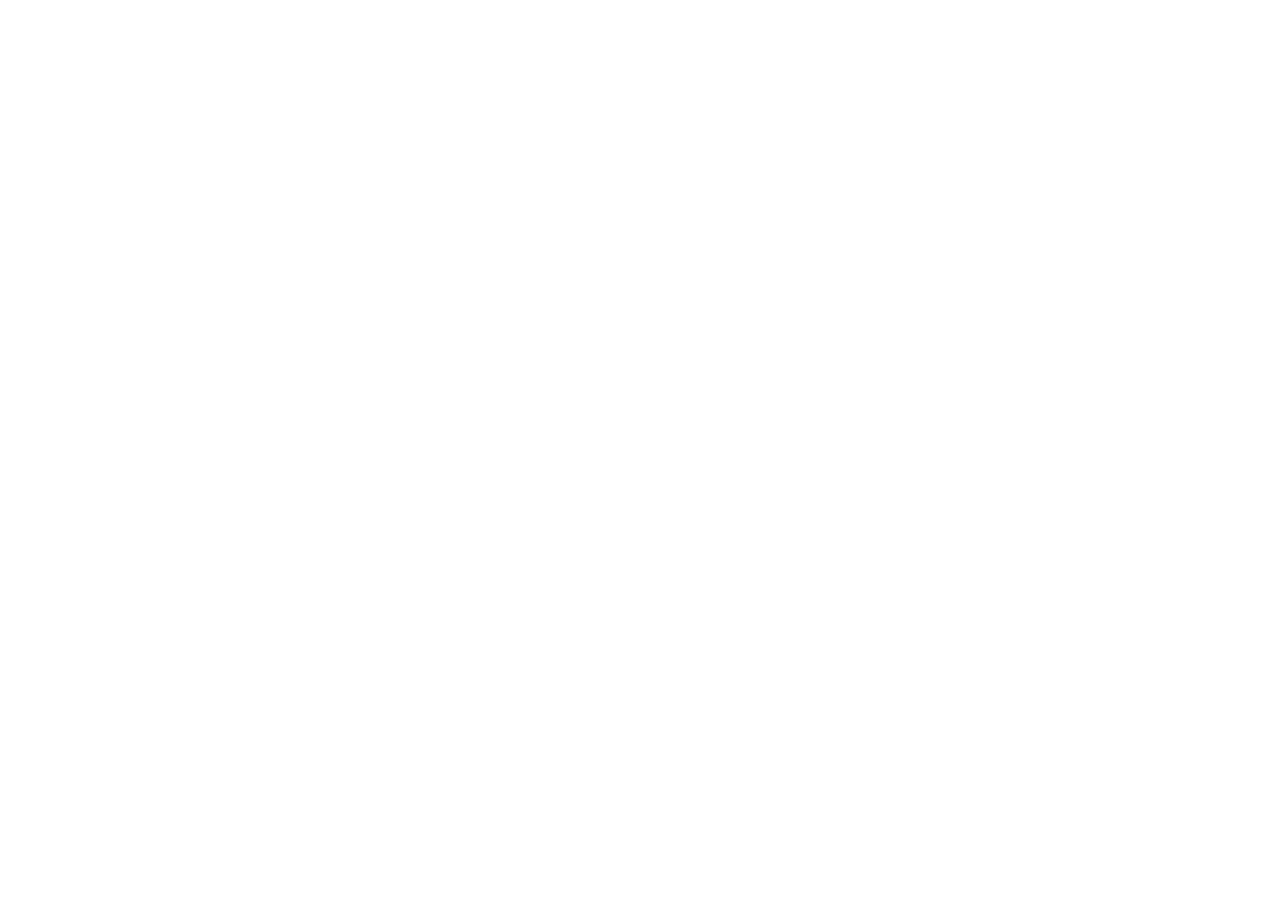
==== game.html @ 0d2a91a9 "First page button layout and greeting. boiler plate html in all files." ====
<!DOCTYPE html>
<html lang="en">

<head>
    <title>Javascript Quiz</title>
    <meta charset="UTF-8" />
    <meta name="viewport" content="width=device-width,initial-scale=1" />
    <meta name="description" content="" />
    <link href="https://cdn.jsdelivr.net/npm/bootstrap@5.1.3/dist/css/bootstrap.min.css" rel="stylesheet"
        crossorigin="anonymous">
    <link rel="stylesheet" type="text/css" href="./assets/style.css" />
</head>

<body>








    <script src="https://code.jquery.com/jquery-3.6.0.min.js" crossorigin="anonymous"></script>
    <script src="https://cdn.jsdelivr.net/npm/@popperjs/core@2.10.2/dist/umd/popper.min.js"
        crossorigin="anonymous"></script>
    <script src="https://cdn.jsdelivr.net/npm/bootstrap@5.1.3/dist/js/bootstrap.min.js"
        crossorigin="anonymous"></script>
</body>

</html>
---- assets/style.css ----
#highRollers,
#startQuizButton,
#readyToRock {
    margin-bottom: 75px;
    margin-top: 75px;;
    
}
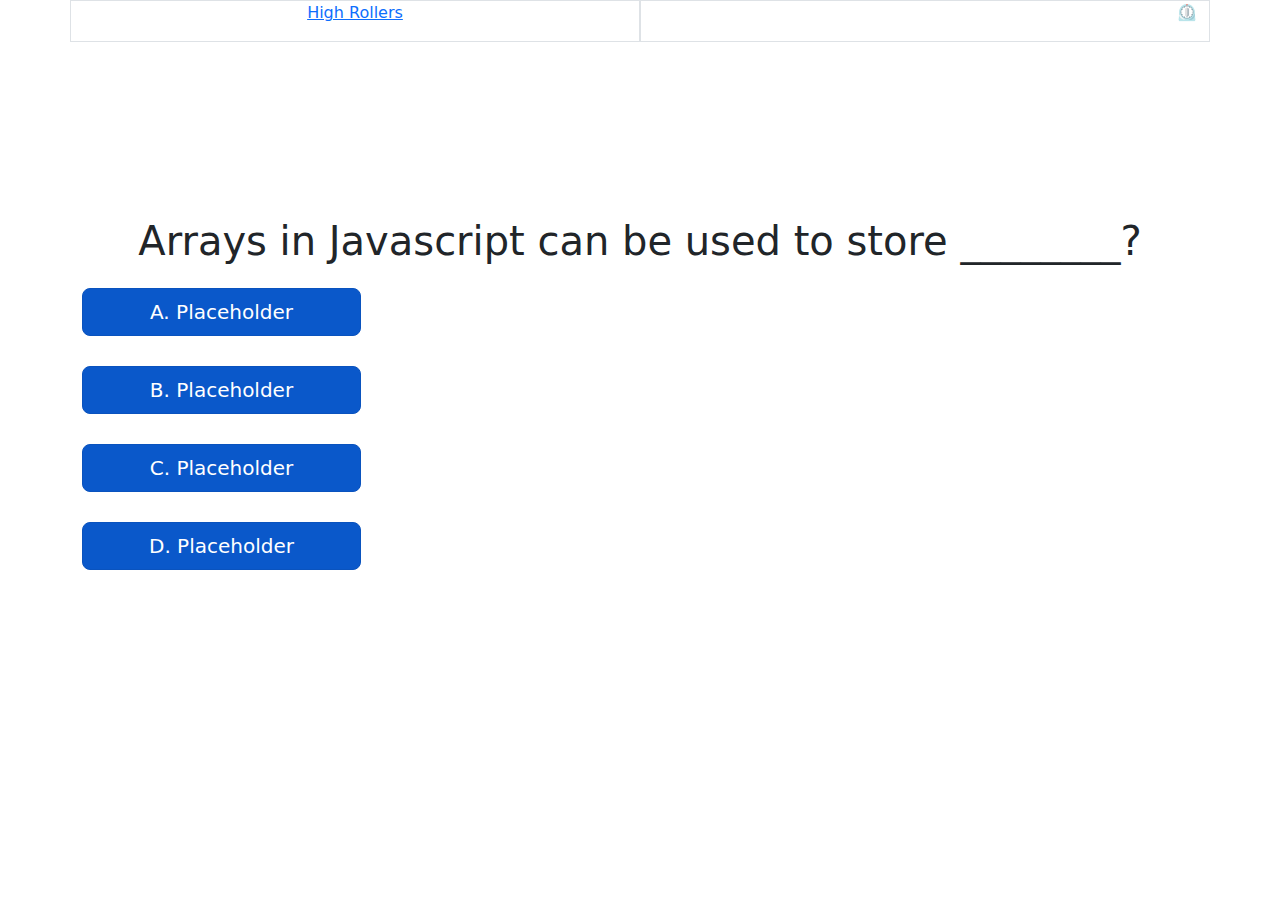
==== commit 22673d16: "intitial html styled on all pages" ====
--- a/game.html
+++ b/game.html
@@ -12,15 +12,50 @@
 </head>
 
 <body>
+    <header class="container">
+        <div class="row">
+            <div class="col-6 border" style="text-align: center;">
+                <a href="highscores.html" id="highScoreGameButton">High Rollers</a>
+            </div>
+            <div class="col-6 border" style="text-align: right;">
+                <p>⏲ </p>
+            </div>
+        </div>
+    </header>
+    <section class="container">
+        <div class="row">
+            <h1 class="col" style="text-align: center; padding-top: 175px;">
+                Arrays in Javascript can be used to store ________?
+            </h1>
+        </div>
+        <div class="row" id="multipleChoicePossibleAnswers">
+            <div>
+                <a class="btn btn-primary btn-lg active col-3" style="margin-top: 15px;     margin-bottom: 15px;"
+                    role=" button" aria-pressed="true">A.
+                    Placeholder</a>
+            </div>
+            <div>
+                <a class="btn btn-primary btn-lg active col-3" style="margin-top: 15px; margin-bottom: 15px;" role="
+                    button" aria-pressed="true">B.
+                    Placeholder</a>
+            </div>
+            <div>
+                <a class="btn btn-primary btn-lg active col-3" style="margin-top: 15px; margin-bottom: 15px;"
+                    role=" button" aria-pressed="true">C.
+                    Placeholder</a>
+            </div>
+            <div>
+                <a class="btn btn-primary btn-lg active col-3" style="margin-top: 15px; margin-bottom: 15px;"
+                    role=" button" aria-pressed="true">D.
+                    Placeholder</a>
+            </div>
+
+        </div>
 
 
-
-
-
-
-
-
-    <script src="https://code.jquery.com/jquery-3.6.0.min.js" crossorigin="anonymous"></script>
+    </section>
+    <script src="https://code.jquery.com/jquery-3.6.0.min.js" crossorigin="anonymous">
+    </script>
     <script src="https://cdn.jsdelivr.net/npm/@popperjs/core@2.10.2/dist/umd/popper.min.js"
         crossorigin="anonymous"></script>
     <script src="https://cdn.jsdelivr.net/npm/bootstrap@5.1.3/dist/js/bootstrap.min.js"
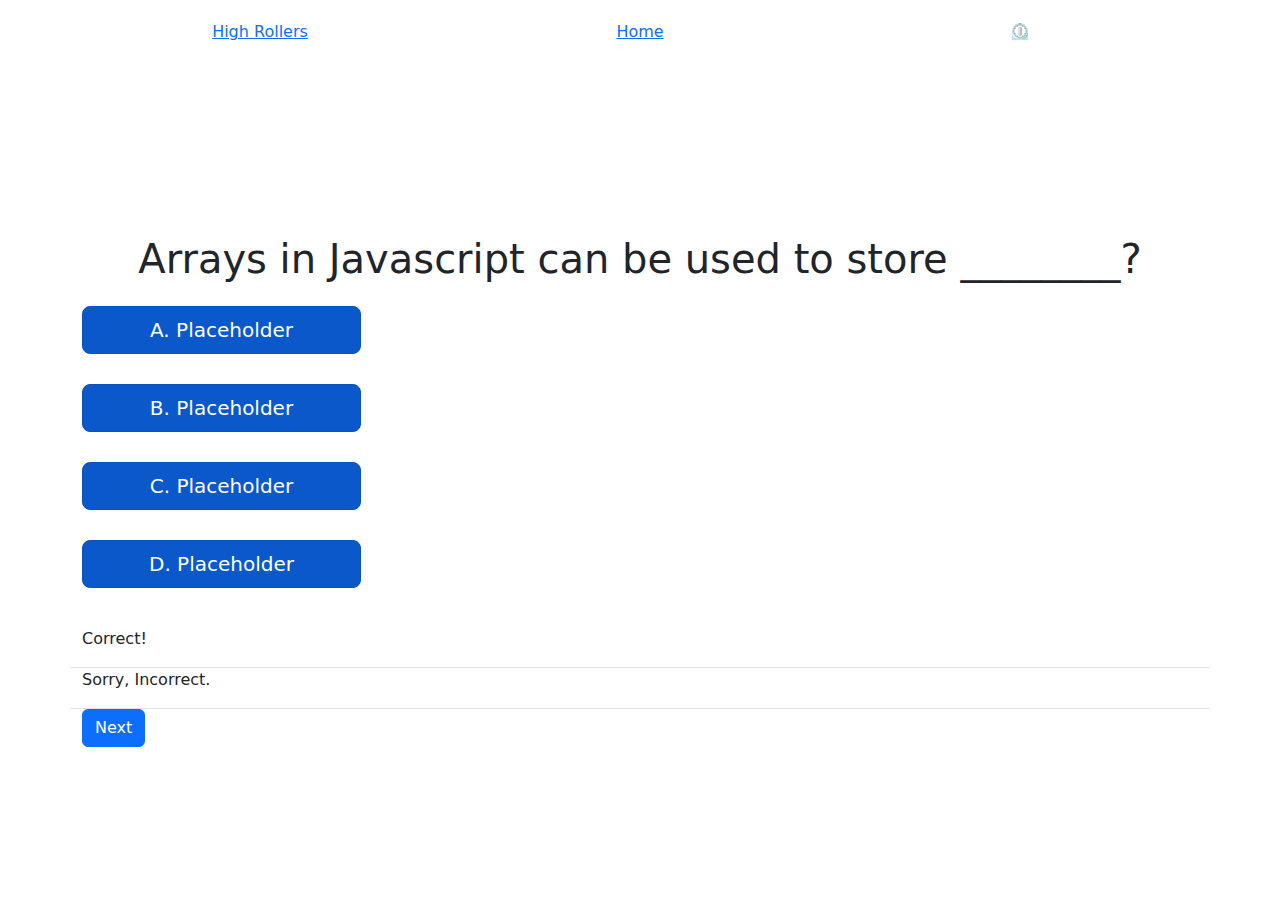
==== commit 4fbb7c31: "push for final design" ====
--- a/game.html
+++ b/game.html
@@ -9,15 +9,19 @@
     <link href="https://cdn.jsdelivr.net/npm/bootstrap@5.1.3/dist/css/bootstrap.min.css" rel="stylesheet"
         crossorigin="anonymous">
     <link rel="stylesheet" type="text/css" href="./assets/style.css" />
+    <script src="./assets/script.js" defer></script>
 </head>
 
 <body>
     <header class="container">
         <div class="row">
-            <div class="col-6 border" style="text-align: center;">
-                <a href="highscores.html" id="highScoreGameButton">High Rollers</a>
+            <div class="col-4" style="text-align: center; padding-top: 20px;">
+                <a href="highscores.html" id="highScoreGameLink">High Rollers</a>
             </div>
-            <div class="col-6 border" style="text-align: right;">
+            <div class="col-4" style="text-align: center; padding-top: 20px;">
+                <a href="index.html" id="homeLink">Home</a>
+            </div>
+            <div class="col-4" style="text-align: center; padding-top: 20px;">
                 <p>⏲ </p>
             </div>
         </div>
@@ -31,26 +35,37 @@
         <div class="row" id="multipleChoicePossibleAnswers">
             <div>
                 <a class="btn btn-primary btn-lg active col-3" style="margin-top: 15px;     margin-bottom: 15px;"
-                    role=" button" aria-pressed="true">A.
+                    role=" button" aria-pressed="true" id="a">A.
                     Placeholder</a>
             </div>
             <div>
                 <a class="btn btn-primary btn-lg active col-3" style="margin-top: 15px; margin-bottom: 15px;" role="
-                    button" aria-pressed="true">B.
+                    button" aria-pressed="true" id="b">B.
                     Placeholder</a>
             </div>
             <div>
                 <a class="btn btn-primary btn-lg active col-3" style="margin-top: 15px; margin-bottom: 15px;"
-                    role=" button" aria-pressed="true">C.
+                    role=" button" aria-pressed="true" id="c">C.
                     Placeholder</a>
             </div>
             <div>
                 <a class="btn btn-primary btn-lg active col-3" style="margin-top: 15px; margin-bottom: 15px;"
-                    role=" button" aria-pressed="true">D.
+                    role=" button" aria-pressed="true" id="d">D.
                     Placeholder</a>
             </div>
 
         </div>
+        <artice class="container">
+            <div id="correctNotification" class="row border-bottom">
+                <p>Correct!</p>
+            </div>
+            <div id="incorrectNotification" class="row border-bottom">
+                <p>Sorry, Incorrect.</p>
+            </div>
+            <div>
+                <button id="nextButton" class="btn btn-primary">Next</button>
+            </div>
+        </artice>
 
 
     </section>
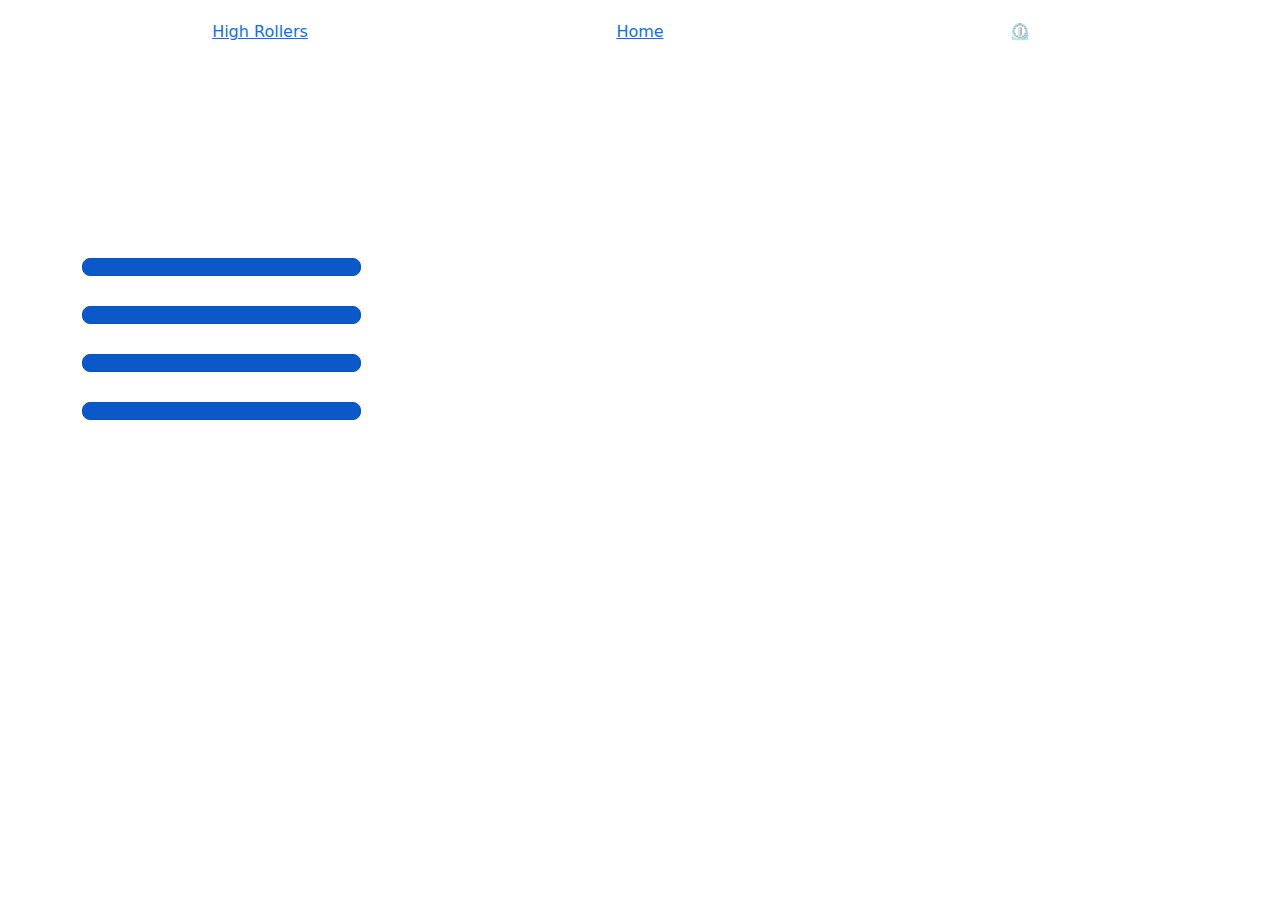
==== commit 72cedfc3: "some variables are declared" ====
--- a/game.html
+++ b/game.html
@@ -28,30 +28,26 @@
     </header>
     <section class="container">
         <div class="row">
-            <h1 class="col" style="text-align: center; padding-top: 175px;">
-                Arrays in Javascript can be used to store ________?
+            <h1 class="col" style="text-align: center; padding-top: 175px;" id="questionBox">
+
             </h1>
         </div>
         <div class="row" id="multipleChoicePossibleAnswers">
             <div>
                 <a class="btn btn-primary btn-lg active col-3" style="margin-top: 15px;     margin-bottom: 15px;"
-                    role=" button" aria-pressed="true" id="a">A.
-                    Placeholder</a>
+                    role=" button" aria-pressed="true" id="a"></a>
             </div>
             <div>
                 <a class="btn btn-primary btn-lg active col-3" style="margin-top: 15px; margin-bottom: 15px;" role="
-                    button" aria-pressed="true" id="b">B.
-                    Placeholder</a>
+                    button" aria-pressed="true" id="b"></a>
             </div>
             <div>
                 <a class="btn btn-primary btn-lg active col-3" style="margin-top: 15px; margin-bottom: 15px;"
-                    role=" button" aria-pressed="true" id="c">C.
-                    Placeholder</a>
+                    role=" button" aria-pressed="true" id="c"></a>
             </div>
             <div>
                 <a class="btn btn-primary btn-lg active col-3" style="margin-top: 15px; margin-bottom: 15px;"
-                    role=" button" aria-pressed="true" id="d">D.
-                    Placeholder</a>
+                    role=" button" aria-pressed="true" id="d"></a>
             </div>
 
         </div>
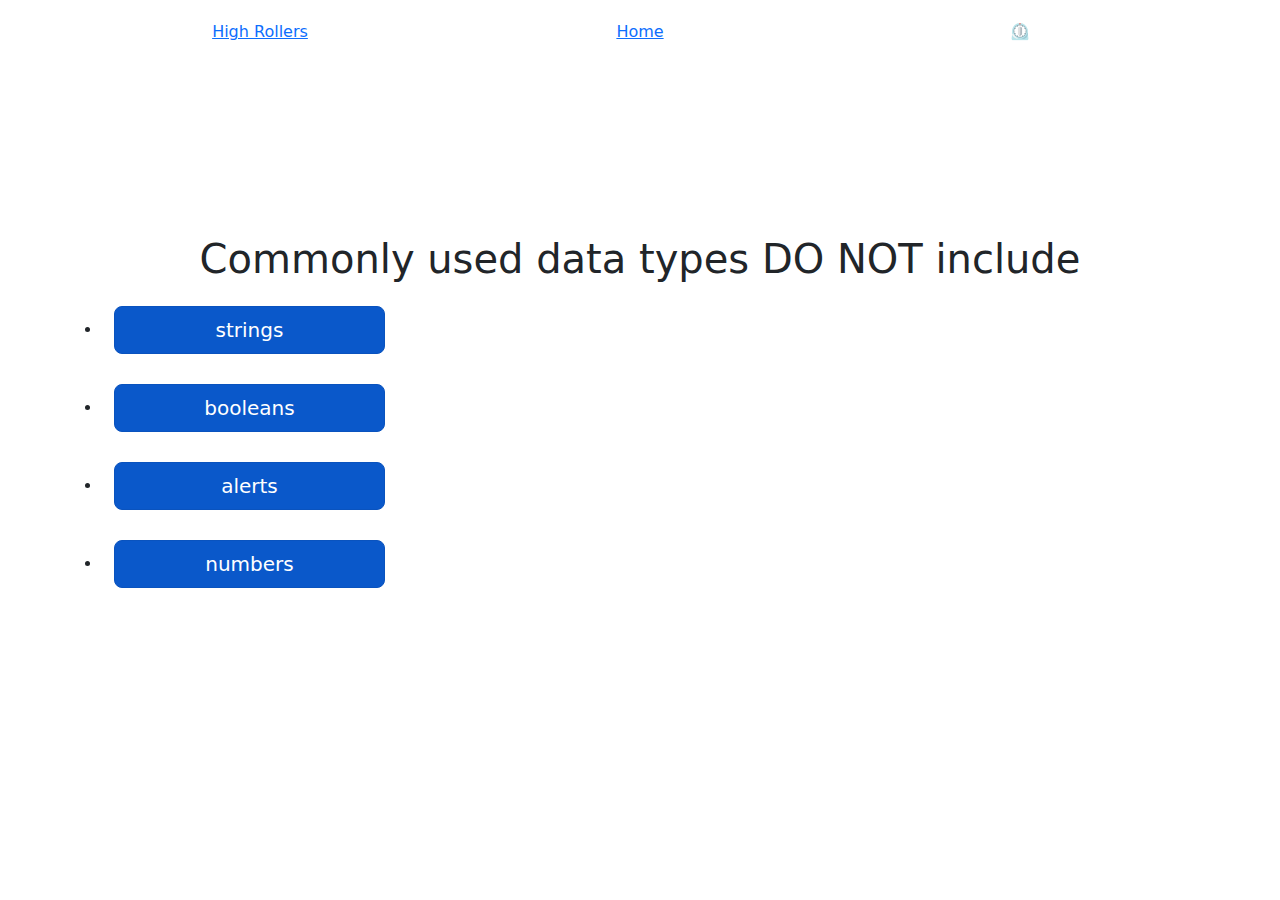
==== commit d0c46c19: "redid all code on single html page, updated script." ====
--- a/game.html
+++ b/game.html
@@ -9,7 +9,7 @@
     <link href="https://cdn.jsdelivr.net/npm/bootstrap@5.1.3/dist/css/bootstrap.min.css" rel="stylesheet"
         crossorigin="anonymous">
     <link rel="stylesheet" type="text/css" href="./assets/style.css" />
-    <script src="./assets/script.js" defer></script>
+    <script src="./assets/game.js" defer></script>
 </head>
 
 <body>
@@ -32,25 +32,9 @@
 
             </h1>
         </div>
-        <div class="row" id="multipleChoicePossibleAnswers">
-            <div>
-                <a class="btn btn-primary btn-lg active col-3" style="margin-top: 15px;     margin-bottom: 15px;"
-                    role=" button" aria-pressed="true" id="a"></a>
-            </div>
-            <div>
-                <a class="btn btn-primary btn-lg active col-3" style="margin-top: 15px; margin-bottom: 15px;" role="
-                    button" aria-pressed="true" id="b"></a>
-            </div>
-            <div>
-                <a class="btn btn-primary btn-lg active col-3" style="margin-top: 15px; margin-bottom: 15px;"
-                    role=" button" aria-pressed="true" id="c"></a>
-            </div>
-            <div>
-                <a class="btn btn-primary btn-lg active col-3" style="margin-top: 15px; margin-bottom: 15px;"
-                    role=" button" aria-pressed="true" id="d"></a>
-            </div>
+        <ul class="row" id="multipleChoicePossibleAnswers">
 
-        </div>
+        </ul>
         <artice class="container">
             <div id="correctNotification" class="row border-bottom">
                 <p>Correct!</p>
